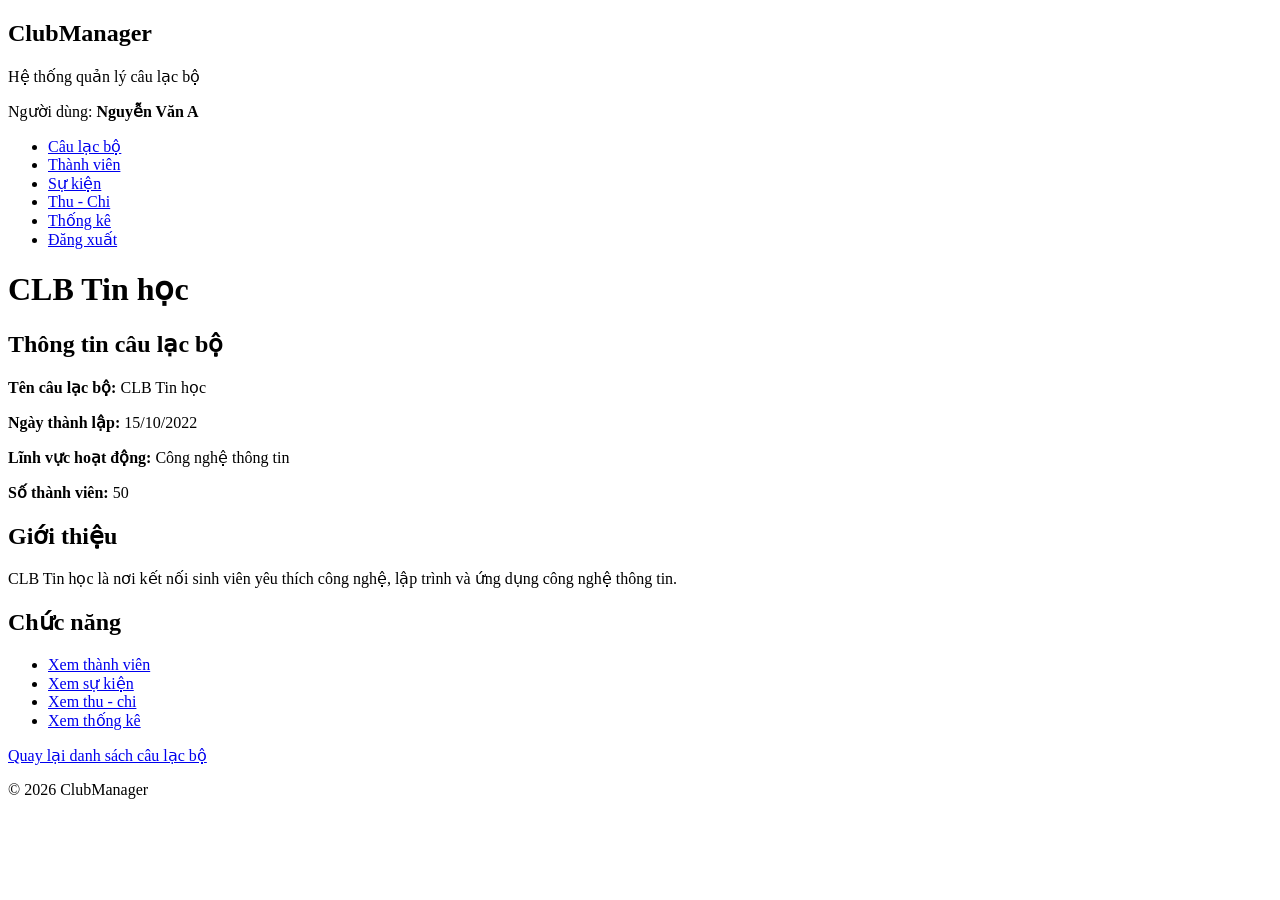
==== chi-tiet-clb.html @ 89145179 "khoi tao du an" ====
<!DOCTYPE html>
<html lang="vi">

<head>
    <meta charset="UTF-8">
    <meta name="viewport" content="width=device-width, initial-scale=1.0">
    <meta name="description" content="Thông tin chi tiết câu lạc bộ trong hệ thống ClubManager.">
    <title>Chi tiết câu lạc bộ | ClubManager</title>
</head>

<body>

    <header>
        <h2>ClubManager</h2>

        <p>Hệ thống quản lý câu lạc bộ</p>

        <p>
            Người dùng:
            <strong>Nguyễn Văn A</strong>
        </p>
    </header>

    <nav>
        <ul>
            <li><a href="index.html">Câu lạc bộ</a></li>
            <li><a href="thanh-vien.html">Thành viên</a></li>
            <li><a href="su-kien.html">Sự kiện</a></li>
            <li><a href="thu-chi.html">Thu - Chi</a></li>
            <li><a href="thong-ke.html">Thống kê</a></li>
            <li><a href="dang-nhap.html">Đăng xuất</a></li>
        </ul>
    </nav>

    <main>

        <h1>CLB Tin học</h1>

        <section>
            <h2>Thông tin câu lạc bộ</h2>

            <p>
                <strong>Tên câu lạc bộ:</strong>
                CLB Tin học
            </p>

            <p>
                <strong>Ngày thành lập:</strong>
                15/10/2022
            </p>

            <p>
                <strong>Lĩnh vực hoạt động:</strong>
                Công nghệ thông tin
            </p>

            <p>
                <strong>Số thành viên:</strong>
                50
            </p>
        </section>

        <section>
            <h2>Giới thiệu</h2>

            <p>
                CLB Tin học là nơi kết nối sinh viên yêu thích
                công nghệ, lập trình và ứng dụng công nghệ thông tin.
            </p>
        </section>

        <section>
            <h2>Chức năng</h2>

            <ul>
                <li>
                    <a href="thanh-vien.html">
                        Xem thành viên
                    </a>
                </li>

                <li>
                    <a href="su-kien.html">
                        Xem sự kiện
                    </a>
                </li>

                <li>
                    <a href="thu-chi.html">
                        Xem thu - chi
                    </a>
                </li>

                <li>
                    <a href="thong-ke.html">
                        Xem thống kê
                    </a>
                </li>
            </ul>
        </section>

        <p>
            <a href="index.html">
                Quay lại danh sách câu lạc bộ
            </a>
        </p>

    </main>

    <footer>
        <p>© 2026 ClubManager</p>
    </footer>

</body>

</html>
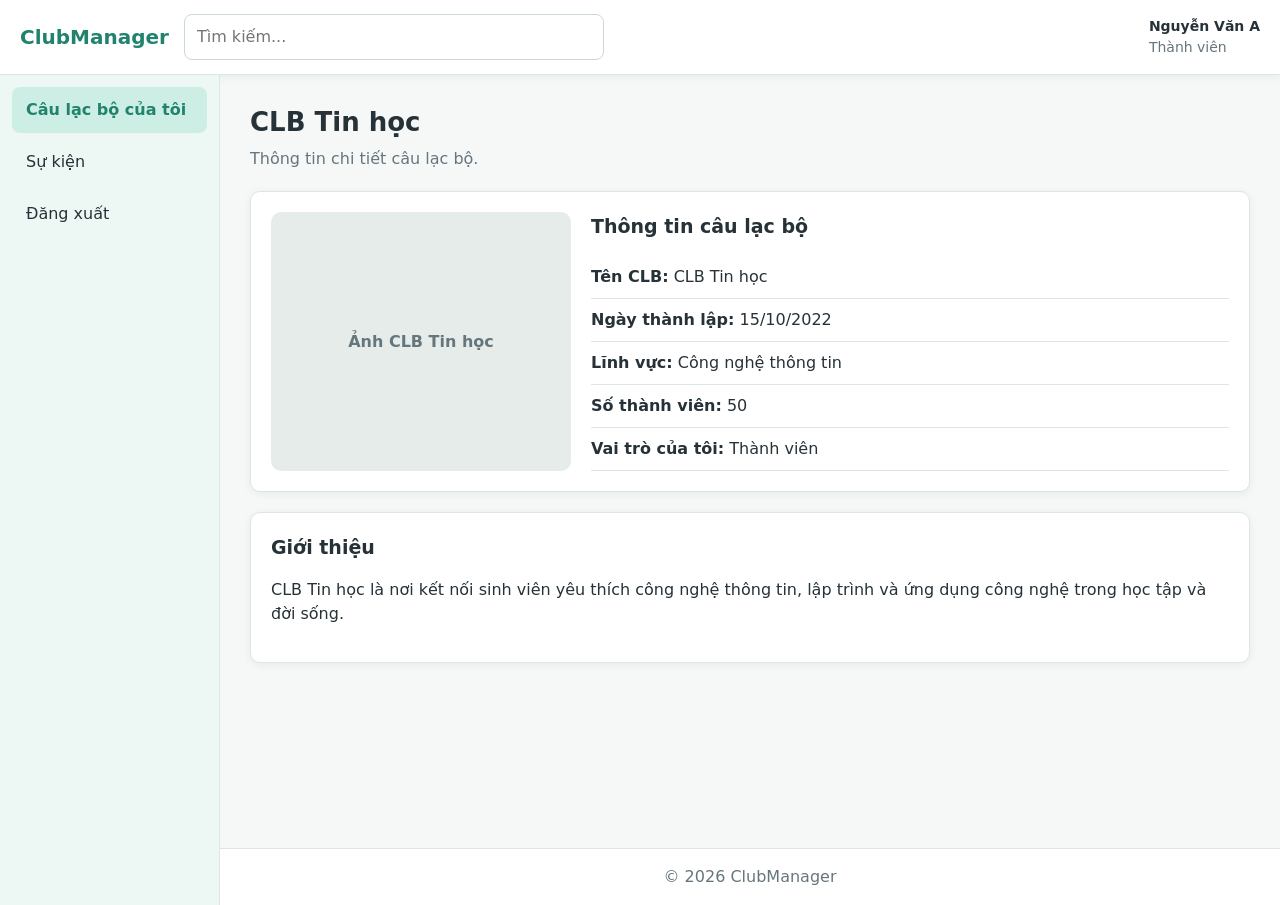
==== commit acc7a951: "cap nhap" ====
--- a/chi-tiet-clb.html
+++ b/chi-tiet-clb.html
@@ -3,112 +3,156 @@
 
 <head>
     <meta charset="UTF-8">
-    <meta name="viewport" content="width=device-width, initial-scale=1.0">
-    <meta name="description" content="Thông tin chi tiết câu lạc bộ trong hệ thống ClubManager.">
-    <title>Chi tiết câu lạc bộ | ClubManager</title>
+
+    <meta
+        name="viewport"
+        content="width=device-width, initial-scale=1.0"
+    >
+
+    <meta
+        name="description"
+        content="Thông tin chi tiết CLB Tin học."
+    >
+
+    <title>CLB Tin học | ClubManager</title>
+
+    <link rel="stylesheet" href="css/style.css">
 </head>
 
 <body>
 
-    <header>
-        <h2>ClubManager</h2>
+    <header class="topbar">
 
-        <p>Hệ thống quản lý câu lạc bộ</p>
+        <div class="logo">
+            ClubManager
+        </div>
 
-        <p>
-            Người dùng:
+        <div class="topbar-search">
+            <input
+                type="search"
+                placeholder="Tìm kiếm..."
+            >
+        </div>
+
+        <div class="account">
             <strong>Nguyễn Văn A</strong>
-        </p>
+            <span>Thành viên</span>
+        </div>
+
     </header>
 
-    <nav>
+
+    <nav class="sidebar">
+
         <ul>
-            <li><a href="index.html">Câu lạc bộ</a></li>
-            <li><a href="thanh-vien.html">Thành viên</a></li>
-            <li><a href="su-kien.html">Sự kiện</a></li>
-            <li><a href="thu-chi.html">Thu - Chi</a></li>
-            <li><a href="thong-ke.html">Thống kê</a></li>
-            <li><a href="dang-nhap.html">Đăng xuất</a></li>
+
+            <li>
+                <a
+                    class="active"
+                    href="index.html"
+                >
+                    Câu lạc bộ của tôi
+                </a>
+            </li>
+
+            <li>
+                <a href="su-kien.html">
+                    Sự kiện
+                </a>
+            </li>
+
+            <li>
+                <a href="dang-nhap.html">
+                    Đăng xuất
+                </a>
+            </li>
+
         </ul>
+
     </nav>
 
-    <main>
 
-        <h1>CLB Tin học</h1>
+    <main class="content">
+
+        <div class="page-heading">
+
+            <div>
+                <h1>CLB Tin học</h1>
+
+                <p>
+                    Thông tin chi tiết câu lạc bộ.
+                </p>
+            </div>
+
+        </div>
+
 
         <section>
-            <h2>Thông tin câu lạc bộ</h2>
 
-            <p>
-                <strong>Tên câu lạc bộ:</strong>
-                CLB Tin học
-            </p>
+            <div class="club-detail">
 
-            <p>
-                <strong>Ngày thành lập:</strong>
-                15/10/2022
-            </p>
+                <div class="club-detail-image">
+                    Ảnh CLB Tin học
+                </div>
 
-            <p>
-                <strong>Lĩnh vực hoạt động:</strong>
-                Công nghệ thông tin
-            </p>
 
-            <p>
-                <strong>Số thành viên:</strong>
-                50
-            </p>
+                <div>
+
+                    <h2>Thông tin câu lạc bộ</h2>
+
+                    <ul class="info-list">
+
+                        <li>
+                            <strong>Tên CLB:</strong>
+                            CLB Tin học
+                        </li>
+
+                        <li>
+                            <strong>Ngày thành lập:</strong>
+                            15/10/2022
+                        </li>
+
+                        <li>
+                            <strong>Lĩnh vực:</strong>
+                            Công nghệ thông tin
+                        </li>
+
+                        <li>
+                            <strong>Số thành viên:</strong>
+                            50
+                        </li>
+
+                        <li>
+                            <strong>Vai trò của tôi:</strong>
+                            Thành viên
+                        </li>
+
+                    </ul>
+
+                </div>
+
+            </div>
+
         </section>
 
+
         <section>
+
             <h2>Giới thiệu</h2>
 
             <p>
                 CLB Tin học là nơi kết nối sinh viên yêu thích
-                công nghệ, lập trình và ứng dụng công nghệ thông tin.
+                công nghệ thông tin, lập trình và ứng dụng
+                công nghệ trong học tập và đời sống.
             </p>
+
         </section>
-
-        <section>
-            <h2>Chức năng</h2>
-
-            <ul>
-                <li>
-                    <a href="thanh-vien.html">
-                        Xem thành viên
-                    </a>
-                </li>
-
-                <li>
-                    <a href="su-kien.html">
-                        Xem sự kiện
-                    </a>
-                </li>
-
-                <li>
-                    <a href="thu-chi.html">
-                        Xem thu - chi
-                    </a>
-                </li>
-
-                <li>
-                    <a href="thong-ke.html">
-                        Xem thống kê
-                    </a>
-                </li>
-            </ul>
-        </section>
-
-        <p>
-            <a href="index.html">
-                Quay lại danh sách câu lạc bộ
-            </a>
-        </p>
 
     </main>
 
+
     <footer>
-        <p>© 2026 ClubManager</p>
+        © 2026 ClubManager
     </footer>
 
 </body>
--- a/css/style.css
+++ b/css/style.css
@@ -0,0 +1,861 @@
+/* =========================================================
+   1. BIẾN MÀU - CLUBMANAGER
+   ========================================================= */
+
+:root {
+    --primary: #2fa889;
+    --primary-dark: #21836d;
+    --primary-light: #dff5ef;
+
+    --background: #f5f8f7;
+    --white: #ffffff;
+
+    --text: #263238;
+    --text-light: #66767d;
+
+    --border: #dce7e4;
+
+    --green-light: #e3f7ed;
+    --green: #258b62;
+
+    --red-light: #fde8e8;
+    --red: #dc5555;
+
+    --orange-light: #fff0dc;
+    --orange: #dc872d;
+
+    --blue-light: #e5f0fb;
+    --blue: #367ec7;
+
+    --radius: 10px;
+
+    --shadow: 0 2px 10px rgba(0, 0, 0, 0.06);
+}
+
+
+/* =========================================================
+   2. CHUẨN HÓA
+   ========================================================= */
+
+*,
+*::before,
+*::after {
+    box-sizing: border-box;
+}
+
+html {
+    font-size: 16px;
+}
+
+body {
+    margin: 0;
+
+    font-family:
+        system-ui,
+        -apple-system,
+        BlinkMacSystemFont,
+        "Segoe UI",
+        sans-serif;
+
+    color: var(--text);
+
+    background: var(--background);
+
+    line-height: 1.5;
+}
+
+a {
+    color: inherit;
+    text-decoration: none;
+}
+
+a:focus-visible,
+button:focus-visible,
+input:focus-visible,
+select:focus-visible,
+textarea:focus-visible {
+    outline: 3px solid rgba(47, 168, 137, 0.25);
+    outline-offset: 2px;
+}
+
+button,
+input,
+select,
+textarea {
+    font: inherit;
+}
+
+
+/* =========================================================
+   3. BỐ CỤC CHUNG
+   ========================================================= */
+
+body:not(.login-page) {
+    display: grid;
+
+    min-height: 100vh;
+
+    grid-template-areas:
+        "header"
+        "nav"
+        "main"
+        "footer";
+
+    grid-template-rows:
+        auto auto 1fr auto;
+}
+
+.topbar {
+    grid-area: header;
+
+    display: flex;
+    flex-wrap: wrap;
+    align-items: center;
+    gap: 15px;
+
+    padding: 14px 20px;
+
+    background: var(--white);
+
+    border-bottom: 1px solid var(--border);
+
+    box-shadow: var(--shadow);
+}
+
+.logo {
+    font-size: 20px;
+    font-weight: 700;
+    color: var(--primary-dark);
+}
+
+.topbar-search {
+    flex: 1;
+    min-width: 200px;
+}
+
+.topbar-search input {
+    width: 100%;
+    max-width: 420px;
+}
+
+.account {
+    display: flex;
+    flex-direction: column;
+
+    font-size: 14px;
+}
+
+.account span {
+    color: var(--text-light);
+}
+
+
+/* =========================================================
+   4. SIDEBAR
+   ========================================================= */
+
+.sidebar {
+    grid-area: nav;
+
+    background: #edf7f4;
+
+    border-bottom: 1px solid var(--border);
+
+    padding: 12px;
+}
+
+.sidebar ul {
+    display: flex;
+    flex-direction: column;
+    gap: 6px;
+
+    margin: 0;
+    padding: 0;
+
+    list-style: none;
+}
+
+.sidebar a {
+    display: block;
+
+    padding: 11px 14px;
+
+    border-radius: 8px;
+
+    font-weight: 500;
+
+    transition: 0.2s;
+}
+
+.sidebar a:hover {
+    background: #dcefe9;
+}
+
+.sidebar a.active {
+    background: #cceee5;
+    color: var(--primary-dark);
+    font-weight: 700;
+}
+
+
+/* =========================================================
+   5. MAIN
+   ========================================================= */
+
+.content {
+    grid-area: main;
+
+    width: 100%;
+    max-width: 1400px;
+
+    margin: 0 auto;
+
+    padding: 22px 16px;
+}
+
+.page-heading {
+    display: flex;
+    flex-direction: column;
+    gap: 15px;
+
+    margin-bottom: 20px;
+}
+
+.page-heading h1 {
+    margin: 0;
+
+    font-size: 26px;
+}
+
+.page-heading p {
+    margin: 5px 0 0;
+
+    color: var(--text-light);
+}
+
+
+/* =========================================================
+   6. SECTION
+   ========================================================= */
+
+section {
+    padding: 20px;
+
+    margin-bottom: 20px;
+
+    background: var(--white);
+
+    border: 1px solid var(--border);
+
+    border-radius: var(--radius);
+
+    box-shadow: var(--shadow);
+}
+
+section h2 {
+    margin-top: 0;
+
+    font-size: 19px;
+}
+
+.section-heading {
+    display: flex;
+
+    justify-content: space-between;
+    align-items: center;
+    gap: 15px;
+
+    margin-bottom: 15px;
+}
+
+.section-heading h2 {
+    margin: 0;
+}
+
+.section-heading a {
+    color: var(--primary-dark);
+
+    font-weight: 600;
+}
+
+
+/* =========================================================
+   7. FORM
+   ========================================================= */
+
+input,
+select,
+textarea {
+    width: 100%;
+
+    padding: 10px 12px;
+
+    border: 1px solid #cbd9d5;
+
+    border-radius: 8px;
+
+    background: var(--white);
+}
+
+input:focus,
+select:focus,
+textarea:focus {
+    border-color: var(--primary);
+}
+
+.form-group {
+    display: flex;
+    flex-direction: column;
+
+    gap: 6px;
+}
+
+.form-group label {
+    font-weight: 600;
+}
+
+.filter-bar {
+    display: flex;
+    flex-direction: column;
+
+    gap: 10px;
+
+    margin-bottom: 20px;
+}
+
+
+/* =========================================================
+   8. BUTTON
+   ========================================================= */
+
+button,
+.btn-primary,
+.btn-secondary,
+.btn-danger {
+    display: inline-block;
+
+    padding: 9px 15px;
+
+    border-radius: 8px;
+
+    border: none;
+
+    cursor: pointer;
+
+    font-weight: 600;
+
+    text-align: center;
+
+    transition: 0.2s;
+}
+
+button,
+.btn-primary {
+    background: var(--primary);
+    color: white;
+}
+
+button:hover,
+.btn-primary:hover {
+    background: var(--primary-dark);
+}
+
+.btn-secondary {
+    background: #edf7f4;
+
+    color: var(--text);
+
+    border: 1px solid var(--border);
+}
+
+.btn-secondary:hover {
+    background: #dff1ec;
+}
+
+.btn-danger {
+    background: var(--red-light);
+    color: var(--red);
+}
+
+
+/* =========================================================
+   9. CLUB CARD
+   ========================================================= */
+
+.club-grid {
+    display: grid;
+
+    grid-template-columns:
+        repeat(auto-fit, minmax(230px, 1fr));
+
+    gap: 20px;
+}
+
+.club-card {
+    display: flex;
+    flex-direction: column;
+
+    gap: 8px;
+
+    padding: 16px;
+
+    background: var(--white);
+
+    border: 1px solid var(--border);
+
+    border-radius: var(--radius);
+}
+
+.club-card h2 {
+    margin: 0;
+
+    font-size: 18px;
+}
+
+.club-card p {
+    margin: 2px 0;
+}
+
+.club-image {
+    height: 140px;
+
+    display: flex;
+    align-items: center;
+    justify-content: center;
+
+    background: #e6ecea;
+
+    border-radius: 8px;
+
+    color: #899995;
+
+    font-weight: 600;
+}
+
+.club-description {
+    flex: 1;
+
+    color: var(--text-light);
+}
+
+
+/* =========================================================
+   10. DASHBOARD
+   ========================================================= */
+
+.stats-grid {
+    display: grid;
+
+    grid-template-columns:
+        repeat(auto-fit, minmax(170px, 1fr));
+
+    gap: 15px;
+}
+
+.stat-card {
+    padding: 18px;
+
+    border-radius: var(--radius);
+
+    border: 1px solid #d5eee7;
+
+    background: #e9f8f3;
+}
+
+.stat-card.red {
+    background: var(--red-light);
+
+    border-color: #f5d5d5;
+}
+
+.stat-card.blue {
+    background: var(--blue-light);
+
+    border-color: #d5e5f5;
+}
+
+.stat-title {
+    display: block;
+
+    color: var(--text-light);
+
+    margin-bottom: 6px;
+}
+
+.stat-number {
+    display: block;
+
+    font-size: 23px;
+
+    color: var(--primary-dark);
+}
+
+.stat-card.red .stat-number {
+    color: var(--red);
+}
+
+.stat-card.blue .stat-number {
+    color: var(--blue);
+}
+
+.dashboard-grid {
+    display: grid;
+
+    grid-template-columns: 1fr;
+
+    gap: 20px;
+}
+
+.event-item,
+.transaction-item {
+    display: flex;
+
+    align-items: center;
+    justify-content: space-between;
+
+    gap: 15px;
+
+    padding: 13px 0;
+
+    border-bottom: 1px solid var(--border);
+}
+
+.event-item:last-child,
+.transaction-item:last-child {
+    border-bottom: none;
+}
+
+.event-item p {
+    margin: 4px 0 0;
+
+    color: var(--text-light);
+
+    font-size: 14px;
+}
+
+
+/* =========================================================
+   11. BADGE
+   ========================================================= */
+
+.badge {
+    display: inline-block;
+
+    padding: 4px 9px;
+
+    border-radius: 20px;
+
+    font-size: 12px;
+
+    font-weight: 600;
+}
+
+.badge-green {
+    background: var(--green-light);
+    color: var(--green);
+}
+
+.badge-red {
+    background: var(--red-light);
+    color: var(--red);
+}
+
+.badge-orange {
+    background: var(--orange-light);
+    color: var(--orange);
+}
+
+.badge-blue {
+    background: var(--blue-light);
+    color: var(--blue);
+}
+
+.money-positive {
+    color: var(--green);
+}
+
+.money-negative {
+    color: var(--red);
+}
+
+
+/* =========================================================
+   12. TABLE
+   ========================================================= */
+
+.table-wrapper {
+    width: 100%;
+
+    overflow-x: auto;
+}
+
+table {
+    width: 100%;
+
+    min-width: 720px;
+
+    border-collapse: collapse;
+
+    background: var(--white);
+}
+
+caption {
+    margin-bottom: 10px;
+
+    font-weight: 600;
+
+    text-align: left;
+}
+
+th,
+td {
+    padding: 11px;
+
+    border: 1px solid var(--border);
+
+    text-align: left;
+
+    vertical-align: middle;
+}
+
+th {
+    background: #edf7f4;
+}
+
+tbody tr:hover {
+    background: #f6fbf9;
+}
+
+.table-actions {
+    display: flex;
+
+    gap: 6px;
+}
+
+
+/* =========================================================
+   13. CHI TIẾT CLB
+   ========================================================= */
+
+.club-detail {
+    display: grid;
+
+    grid-template-columns: 1fr;
+
+    gap: 20px;
+}
+
+.club-detail-image {
+    min-height: 220px;
+
+    display: flex;
+
+    justify-content: center;
+    align-items: center;
+
+    background: #e6ecea;
+
+    border-radius: var(--radius);
+
+    color: var(--text-light);
+
+    font-weight: 600;
+}
+
+.info-list {
+    margin: 0;
+    padding: 0;
+
+    list-style: none;
+}
+
+.info-list li {
+    padding: 9px 0;
+
+    border-bottom: 1px solid var(--border);
+}
+
+
+/* =========================================================
+   14. PLACEHOLDER BIỂU ĐỒ
+   ========================================================= */
+
+.chart-placeholder {
+    min-height: 300px;
+}
+
+
+/* =========================================================
+   15. ĐĂNG NHẬP
+   ========================================================= */
+
+.login-page {
+    min-height: 100vh;
+
+    display: flex;
+
+    justify-content: center;
+    align-items: center;
+
+    padding: 20px;
+
+    background:
+        linear-gradient(
+            135deg,
+            #e8f8f3,
+            #f7fbfa
+        );
+}
+
+.login-card {
+    width: 100%;
+    max-width: 410px;
+
+    padding: 35px;
+
+    background: var(--white);
+
+    border: 1px solid var(--border);
+
+    border-radius: 15px;
+
+    box-shadow: var(--shadow);
+}
+
+.login-logo {
+    text-align: center;
+
+    margin-bottom: 25px;
+}
+
+.login-logo h1 {
+    margin-bottom: 5px;
+
+    color: var(--primary-dark);
+}
+
+.login-logo p {
+    margin: 0;
+
+    color: var(--text-light);
+}
+
+.login-form {
+    display: flex;
+
+    flex-direction: column;
+
+    gap: 15px;
+}
+
+.login-options {
+    display: flex;
+
+    align-items: center;
+
+    gap: 8px;
+}
+
+.login-options input {
+    width: auto;
+}
+
+.login-form button {
+    width: 100%;
+
+    padding: 11px;
+}
+
+
+/* =========================================================
+   16. FOOTER
+   ========================================================= */
+
+footer {
+    grid-area: footer;
+
+    padding: 16px;
+
+    text-align: center;
+
+    background: var(--white);
+
+    color: var(--text-light);
+
+    border-top: 1px solid var(--border);
+}
+
+
+/* =========================================================
+   17. RESPONSIVE - TABLET
+   ========================================================= */
+
+@media (min-width: 768px) {
+
+    .page-heading {
+        flex-direction: row;
+
+        justify-content: space-between;
+        align-items: center;
+    }
+
+    .filter-bar {
+        flex-direction: row;
+    }
+
+    .filter-bar input {
+        flex: 1;
+    }
+
+    .filter-bar select {
+        width: 200px;
+    }
+
+    .club-detail {
+        grid-template-columns: 300px 1fr;
+    }
+
+}
+
+
+/* =========================================================
+   18. RESPONSIVE - DESKTOP
+   ========================================================= */
+
+@media (min-width: 1024px) {
+
+    body:not(.login-page) {
+        grid-template-columns: 220px 1fr;
+
+        grid-template-areas:
+            "header header"
+            "nav main"
+            "nav footer";
+
+        grid-template-rows:
+            auto 1fr auto;
+    }
+
+    .sidebar {
+        border-right: 1px solid var(--border);
+
+        border-bottom: none;
+
+        min-height: calc(100vh - 70px);
+    }
+
+    .sidebar ul {
+        position: sticky;
+
+        top: 15px;
+    }
+
+    .content {
+        padding: 28px 30px;
+    }
+
+    .dashboard-grid {
+        grid-template-columns: 1fr 1fr;
+    }
+
+}
